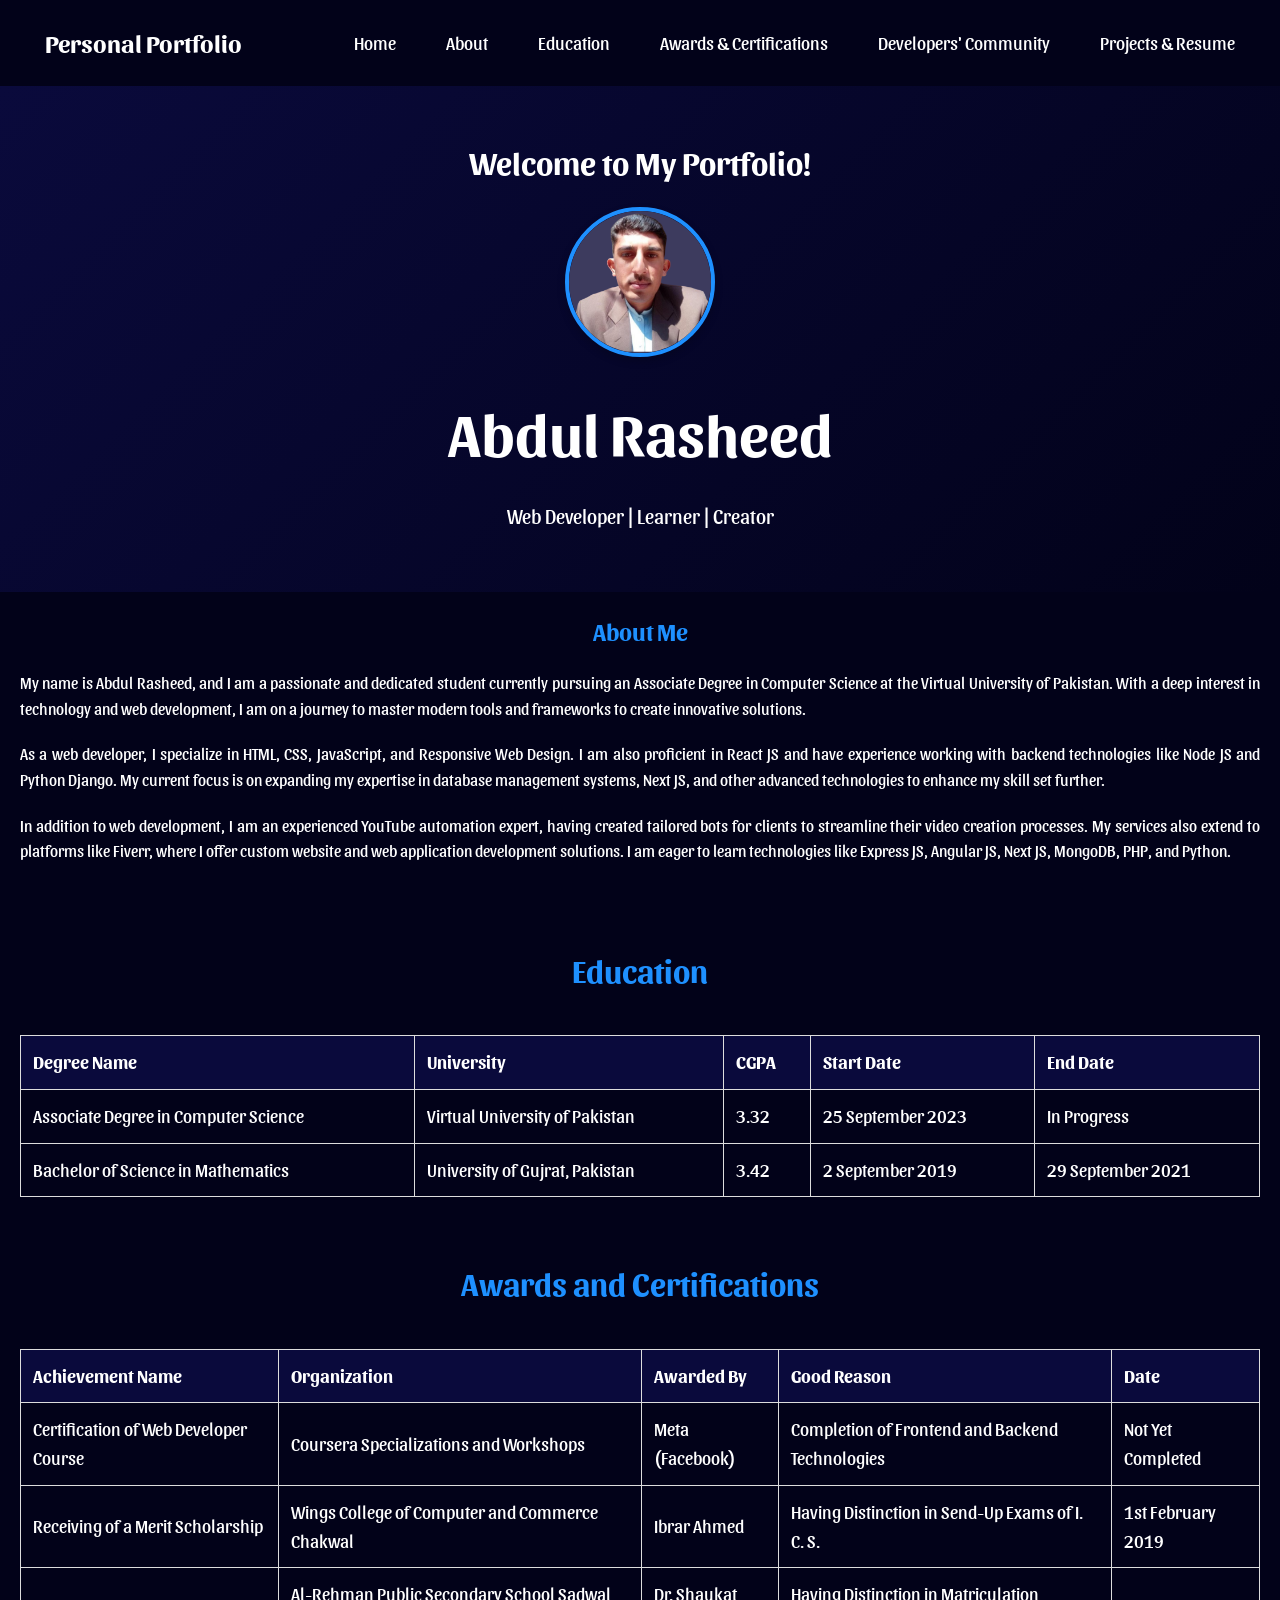
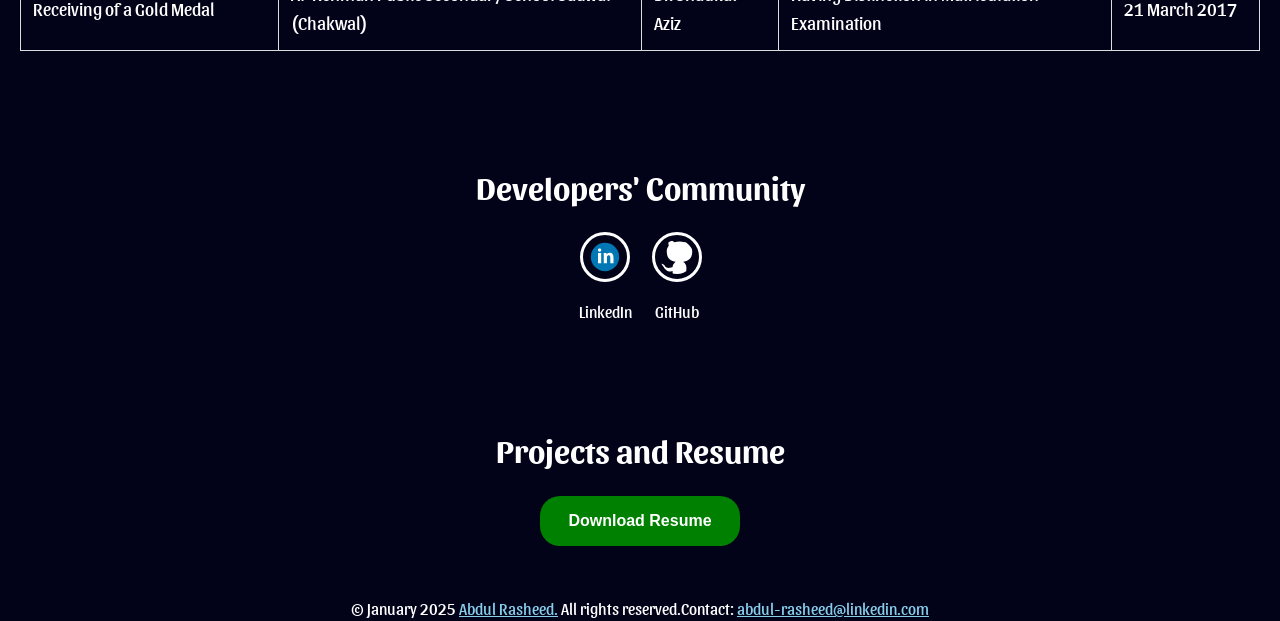
==== index.html @ 225adfc5 "added favicon" ====
<!DOCTYPE html>
<html>
<head>
<meta name="viewport" content="width=device-width, initial-scale=1">
<link rel="stylesheet" href="styles.css">
<link rel="icon" href="/AR-profile.png">
<title>Personal Portfolio</title>
</head>
<body>

  <div class="header" id="top">
    <a href="#default" class="logo">Personal Portfolio</a>
    <div class="header-right"> 
      <a class="nav-links" href="#home">Home</a>
      <a class="nav-links" href="#about">About</a>
      <a class="nav-links" href="#education-container">Education</a>
      <a class="nav-links" href="#certification-container">Awards & Certifications</a>
      <a class="nav-links" href="#social-circle-container">Developers' Community</a>
      <a class="nav-links" href="#resume-container">Projects & Resume</a>
    </div>
  </div>
  
  <div class="hero" id="home">
    <h1>Welcome to My Portfolio!</h1>
    <div class="photo-container">
      <img src="/AR-profile.png" alt="Your Photo">
    </div>
    <p id="my-name">Abdul Rasheed</p>
    <p>Web Developer | Learner | Creator</p>
  </div>
  
  <div class="container" id="about">
    <h2>About Me</h2>
    <p>My name is Abdul Rasheed, and I am a passionate and dedicated student currently pursuing an Associate Degree in Computer Science at the Virtual University of Pakistan. With a deep interest in technology and web development, I am on a journey to master modern tools and frameworks to create innovative solutions.</p>
    <p>As a web developer, I specialize in HTML, CSS, JavaScript, and Responsive Web Design. I am also proficient in React JS and have experience working with backend technologies like Node JS and Python Django. My current focus is on expanding my expertise in database management systems, Next JS, and other advanced technologies to enhance my skill set further.</p>
    <p>In addition to web development, I am an experienced YouTube automation expert, having created tailored bots for clients to streamline their video creation processes. My services also extend to platforms like Fiverr, where I offer custom website and web application development solutions. I am eager to learn technologies like Express JS, Angular JS, Next JS, MongoDB, PHP, and Python.</p>
  </div>
  
  <div id="education-container">
    <h1 id="education-heading">Education</h1>
    <div id="edu-details">
      <table id="edu-table">
        <thead>
          <tr>
            <th>Degree Name</th>
            <th>University</th>
            <th>CGPA</th>
            <th>Start Date</th>
            <th>End Date</th>
          </tr>
        </thead>
        <tbody>
          <tr>
            <td>Associate Degree in Computer Science</td>
            <td>Virtual University of Pakistan</td>
            <td>3.32</td>
            <td>25 September 2023</td>
            <td>In Progress</td>
          </tr>
          <tr>
            <td>Bachelor of Science in Mathematics</td>
            <td>University of Gujrat, Pakistan</td>
            <td>3.42</td>
            <td>2 September 2019</td>
            <td>29 September 2021</td>
          </tr>
        </tbody>
      </table>
    </div>
  </div>
  
  <div id="certification-container">
    <h1 id="certification-heading">Awards and Certifications</h1>
    <div id="edu-details">
      <table id="awards-table">
        <thead>
          <tr>
            <th>Achievement Name</th>
            <th>Organization</th>
            <th>Awarded By</th>
            <th>Good Reason</th>
            <th>Date</th>
          </tr>
        </thead>
        <tbody>
          <tr>
            <td>Certification of Web Developer Course</td>
            <td>Coursera Specializations and Workshops</td>
            <td>Meta (Facebook)</td>
            <td>Completion of Frontend and Backend Technologies</td>
            <td>Not Yet Completed</td>
          </tr>
          <tr>
            <td>Receiving of a Merit Scholarship</td>
            <td>Wings College of Computer and Commerce Chakwal</td>
            <td>Ibrar Ahmed</td>
            <td>Having Distinction in Send-Up Exams of I. C. S.</td>
            <td>1st February 2019</td>
          </tr>
          <tr>
            <td>Receiving of a Gold Medal</td>
            <td>Al-Rehman Public Secondary School Sadwal (Chakwal)</td>
            <td>Dr. Shaukat Aziz</td>
            <td>Having Distinction in Matriculation Examination</td>
            <td>21 March 2017</td>
          </tr>
        </tbody>
      </table>
    </div>
  </div>
  <div id="social-circle-container">
    <h1 id="social-circle-heading">Developers' Community</h1>
    <div class="logo-container">
      <div class="logo-item">
        <a
          href="https://www.linkedin.com/in/abdul-rasheed-3a5961317/"
          class="logo-img"
          target="_blank"
        >
          <img
            src="/linkedin.svg"
            alt="LinkedIn Logo"
            width="50"
            height="50"
          />
        </a>
        <a
          href="https://www.linkedin.com/in/abdul-rasheed-3a5961317/"
          class="logo-link"
          target="_blank"
        >
          LinkedIn
        </a>
      </div>
      <div class="logo-item">
        <a
          href="https://github.com/Rasheed-19"
          class="logo-img"
          target="_blank"
        >
          <img
            src="/github.svg"
            alt="GitHub Logo"
            width="50"
            height="50"
          />
        </a>
        <a
          href="https://github.com/Rasheed-19"
          class="logo-link"
          target="_blank"
        >
          GitHub
        </a>
      </div>
    </div>
  </div>
  <div id="resume-container">
    <h1 id="resume-heading">Projects and Resume</h1>
    <button id="download-cv">
      <a style="text-decoration: none;"
        href="https://drive.google.com/file/d/1oq7lYeEGBYVkqJ0gcUGnG5DB1CF0HW3u/view?usp=drive_link" 
        target="_blank"
      >
        Download Resume
      </a>
    </button>
  </div>
  <footer>
    <div class="footer-content" style="display: flex; justify-content: center;">
      <p>&copy; January 2025 <a href="#top" style="color: skyblue;">Abdul Rasheed.</a> All rights reserved.</p>
      <p>Contact: <a href="https://www.linkedin.com/in/abdul-rasheed-3a5961317/" style="color: skyblue;">abdul-rasheed@linkedin.com</a></p>
      <!-- <div class="social-icons" style="display: flex; justify-content: center;">
        <a href="https://www.linkedin.com/in/abdul-rasheed-3a5961317/" target="_blank" style="padding-top: 10px; padding-bottom: 10px;">
          <img src="/linkedin.svg" alt="LinkedIn" width="20" height="20">
        </a>
        <a href="https://github.com/Rasheed-19" target="_blank" style="padding-left: 10px; padding-top: 10px; padding-bottom: 10px;">
          <img src="/github.svg" alt="GitHub" width="20" height="20">
        </a>
      </div> -->
    </div>
  </footer>

  
  
  </body>
</html>
---- styles.css ----
@import url('https://fonts.googleapis.com/css2?family=Sansita:ital,wght@0,400;0,700;0,800;0,900;1,400;1,700;1,800;1,900&display=swap');


* {
    box-sizing: border-box;
    margin: 0;
    padding: 0;
  }
  
  body {
    font-family: 'Sansita';
    background-color: #020219;
    color: white;
    line-height: 1.6;
  }
  
  .header {
    display: flex;
    justify-content: space-between;
    align-items: center;
    padding: 15px 20px;
    background-color: #020219;
    box-shadow: 0 2px 5px rgba(0, 0, 0, 0.2);
  }
  
  .header a {
    color: white;
    text-decoration: none;
    font-size: 18px;
    margin: 0 10px;
    padding: 8px 15px;
    border-radius: 4px;
    transition: background-color 0.3s ease, color 0.3s ease;
  }
  
  .header a.logo {
    font-size: 25px;
    font-weight: bold;
  }
  
  .header a:hover {
    background-color: dodgerblue;
    color: white;
  }
  
  .header a.active {
    background-color: dodgerblue;
    color: white;
  }
  
  .header-right {
    display: flex;
    align-items: center;
  }
  
  .nav-links {
    margin-right: 10px;
  }
  
  @media screen and (max-width: 768px) {
    .header {
      flex-direction: column;
      align-items: flex-start;
    }
  
    .header-right {
      flex-direction: column;
      width: 100%;
      margin-top: 10px;
    }
  
    .header a {
      display: block;
      width: 100%;
      text-align: left;
      margin: 5px 0;
    }
  }
  
  .hero {
    text-align: center;
    padding: 50px 20px;
    background: linear-gradient(135deg, #0a0a3c, #020219);
    color: white;
  }
  
  #my-name {
    font-size: 60px;
    font-weight: bold;
    margin: 20px 0;
    transition: text-decoration 0.3s ease;
  }
  
  #my-name:hover {
    text-decoration: underline dotted;
  }
  
  .hero p {
    font-size: 20px;
    margin: 10px 0;
  }
  
  .photo-container {
    text-align: center;
    margin: 20px 0;
  }
  
  .photo-container img {
    width: 150px;
    height: 150px;
    border-radius: 50%;
    border: 4px solid dodgerblue;
    box-shadow: 0 4px 8px rgba(0, 0, 0, 0.2);
  }
  
  .container {
    padding: 20px;
  }
  
  .container h2 {
    text-align: center;
    margin-bottom: 20px;
    color: dodgerblue;
  }
  
  .container p {
    text-align: justify;
    margin-bottom: 20px;
  }
  
  #education-container {
    margin: 40px 20px;
  }
  
  #education-heading {
    text-align: center;
    color: dodgerblue;
    margin-bottom: 20px;
  }
  
  #edu-details {
    overflow-x: auto;
  }
  
  #edu-table {
    width: 100%;
    border-collapse: collapse;
    margin: 20px 0;
    font-size: 18px;
    text-align: left;
  }
  
  #edu-table th, #edu-table td {
    padding: 12px;
    border: 1px solid #ddd;
  }
  
  #edu-table th {
    background-color: #0a0a3c;
    color: white;
  }
  
  #edu-table tr:nth-child(even) {
    background-color: #020219;;
  }
  
  @media screen and (max-width: 768px) {
    #edu-table th, #edu-table td {
      font-size: 16px;
    }
  }
  
  #certification-container {
    margin: 40px 20px;
  }
  
  #certification-heading {
    text-align: center;
    color: dodgerblue;
    margin-bottom: 20px;
  }
  
  #awards-table {
    width: 100%;
    border-collapse: collapse;
    margin: 20px 0;
    font-size: 18px;
    text-align: left;
  }
  
  #awards-table th, #awards-table td {
    padding: 12px;
    border: 1px solid #ddd;
  }
  
  #awards-table th {
    background-color: #0a0a3c;
    color: white;
  }
  
  #awards-table tr:nth-child(even) {
    background-color: #020219;;
  }
  
  @media screen and (max-width: 768px) {
    #awards-table th, #awards-table td {
      font-size: 16px;
    }
  }

  #social-circle-container {
    width: 100%;
    padding: 50px 20px;
    background-color: rgb(2, 2, 25);
    color: white;
    margin-top: 20px;
    display: flex;
    flex-direction: column;
    align-items: center;
    text-align: center;
  }
  
  #social-circle-heading {
    font-size: 2rem;
    margin-bottom: 20px;
  }
  
  .logo-container {
    display: flex;
    flex-wrap: wrap;
    justify-content: center;
    gap: 20px;
  }
  
  .logo-item {
    display: flex;
    flex-direction: column;
    align-items: center;
  }
  
  .logo-img img {
    border: 3px solid white;
    border-radius: 50%;
    padding: 5px;
    transition: transform 0.3s ease, box-shadow 0.3s ease;
  }
  
  .logo-img img:hover {
    transform: scale(1.1);
    box-shadow: 0 0 10px white;
  }
  
  .logo-link {
    color: white;
    text-decoration: none;
    margin-top: 10px;
    font-size: 1rem;
    transition: color 0.3s ease;
  }
  
  .logo-link:hover {
    color: #00aaff;
  }

  #resume-container {
    display: flex;
    flex-direction: column;
    align-items: center;
    padding: 50px 20px;
    background-color: #020219;
  }
  
  #resume-heading {
    font-size: 2rem;
    color: white;
    margin-bottom: 20px;
    text-align: center;
  }
  
  #download-cv {
    border-radius: 20px;
    height: 50px;
    width: 200px;
    background-color: green;
    color: white;
    font-weight: bold;
    font-size: 1rem;
    cursor: pointer;
    border: none;
    display: flex;
    align-items: center;
    justify-content: center;
    transition: background-color 0.3s ease, transform 0.3s ease;
  }
  
  #download-cv:hover {
    background-color: darkgreen;
    transform: scale(1.05);
  }
  
  #download-cv a {
    text-decoration: none;
    color: white;
    font-size: 1rem;
  }
  
  #download-cv a:hover {
    text-decoration: underline;
  }
  
  @media (max-width: 768px) {
    #resume-container {
      padding: 30px 15px;
    }
  
    #resume-heading {
      font-size: 1.5rem;
    }
  
    #download-cv {
      width: 180px;
      height: 45px;
      font-size: 0.9rem;
    }
  }

  .nav-links {
  color: white;
  text-decoration: none;
  margin: 0 15px;
  transition: color 0.3s ease;
}

.nav-links:hover {
  color: #00aaff;
}

.nav-links.active {
  font-weight: bold;
  color: #00ff00;
  border-bottom: 2px solid #00ff00;
}
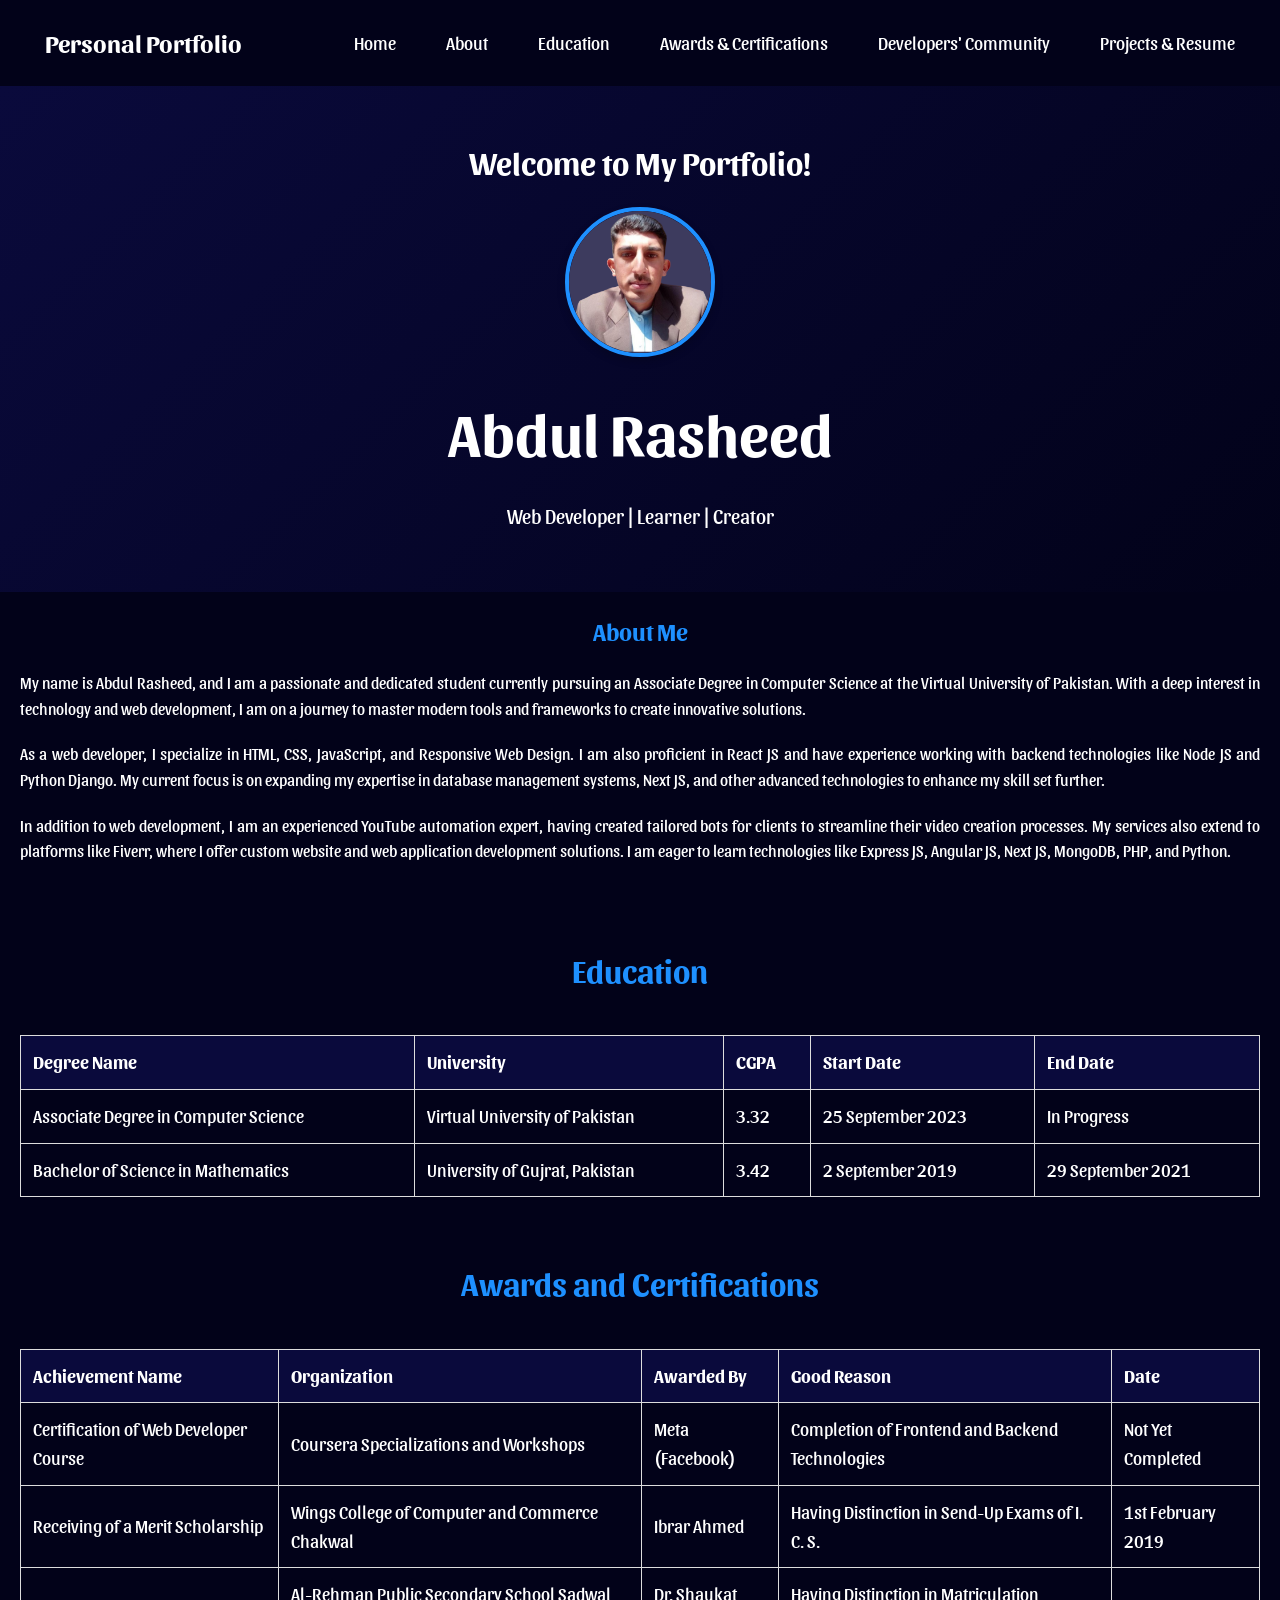
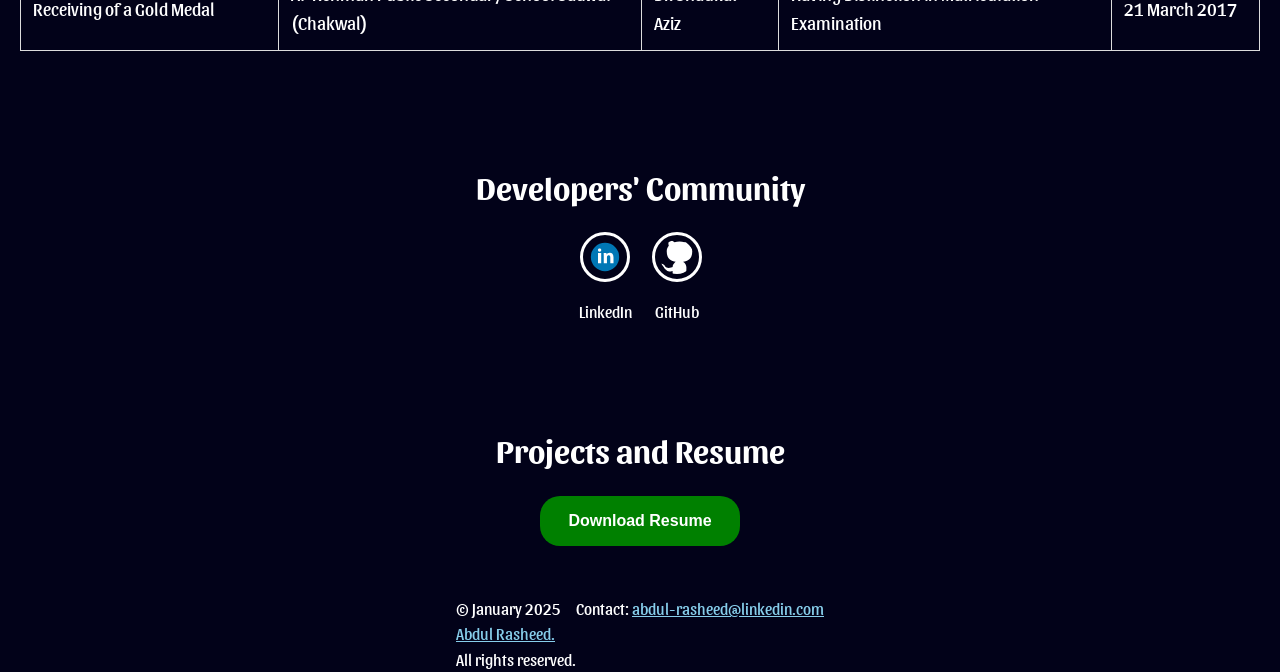
==== commit 30a66365: "added a line break at footer" ====
--- a/index.html
+++ b/index.html
@@ -168,7 +168,7 @@
   </div>
   <footer>
     <div class="footer-content" style="display: flex; justify-content: center;">
-      <p>&copy; January 2025 <a href="#top" style="color: skyblue;">Abdul Rasheed.</a> All rights reserved.</p>
+      <p>&copy; January 2025 <br> <a href="#top" style="color: skyblue;">Abdul Rasheed.</a><br> All rights reserved.</p>
       <p>Contact: <a href="https://www.linkedin.com/in/abdul-rasheed-3a5961317/" style="color: skyblue;">abdul-rasheed@linkedin.com</a></p>
       <!-- <div class="social-icons" style="display: flex; justify-content: center;">
         <a href="https://www.linkedin.com/in/abdul-rasheed-3a5961317/" target="_blank" style="padding-top: 10px; padding-bottom: 10px;">
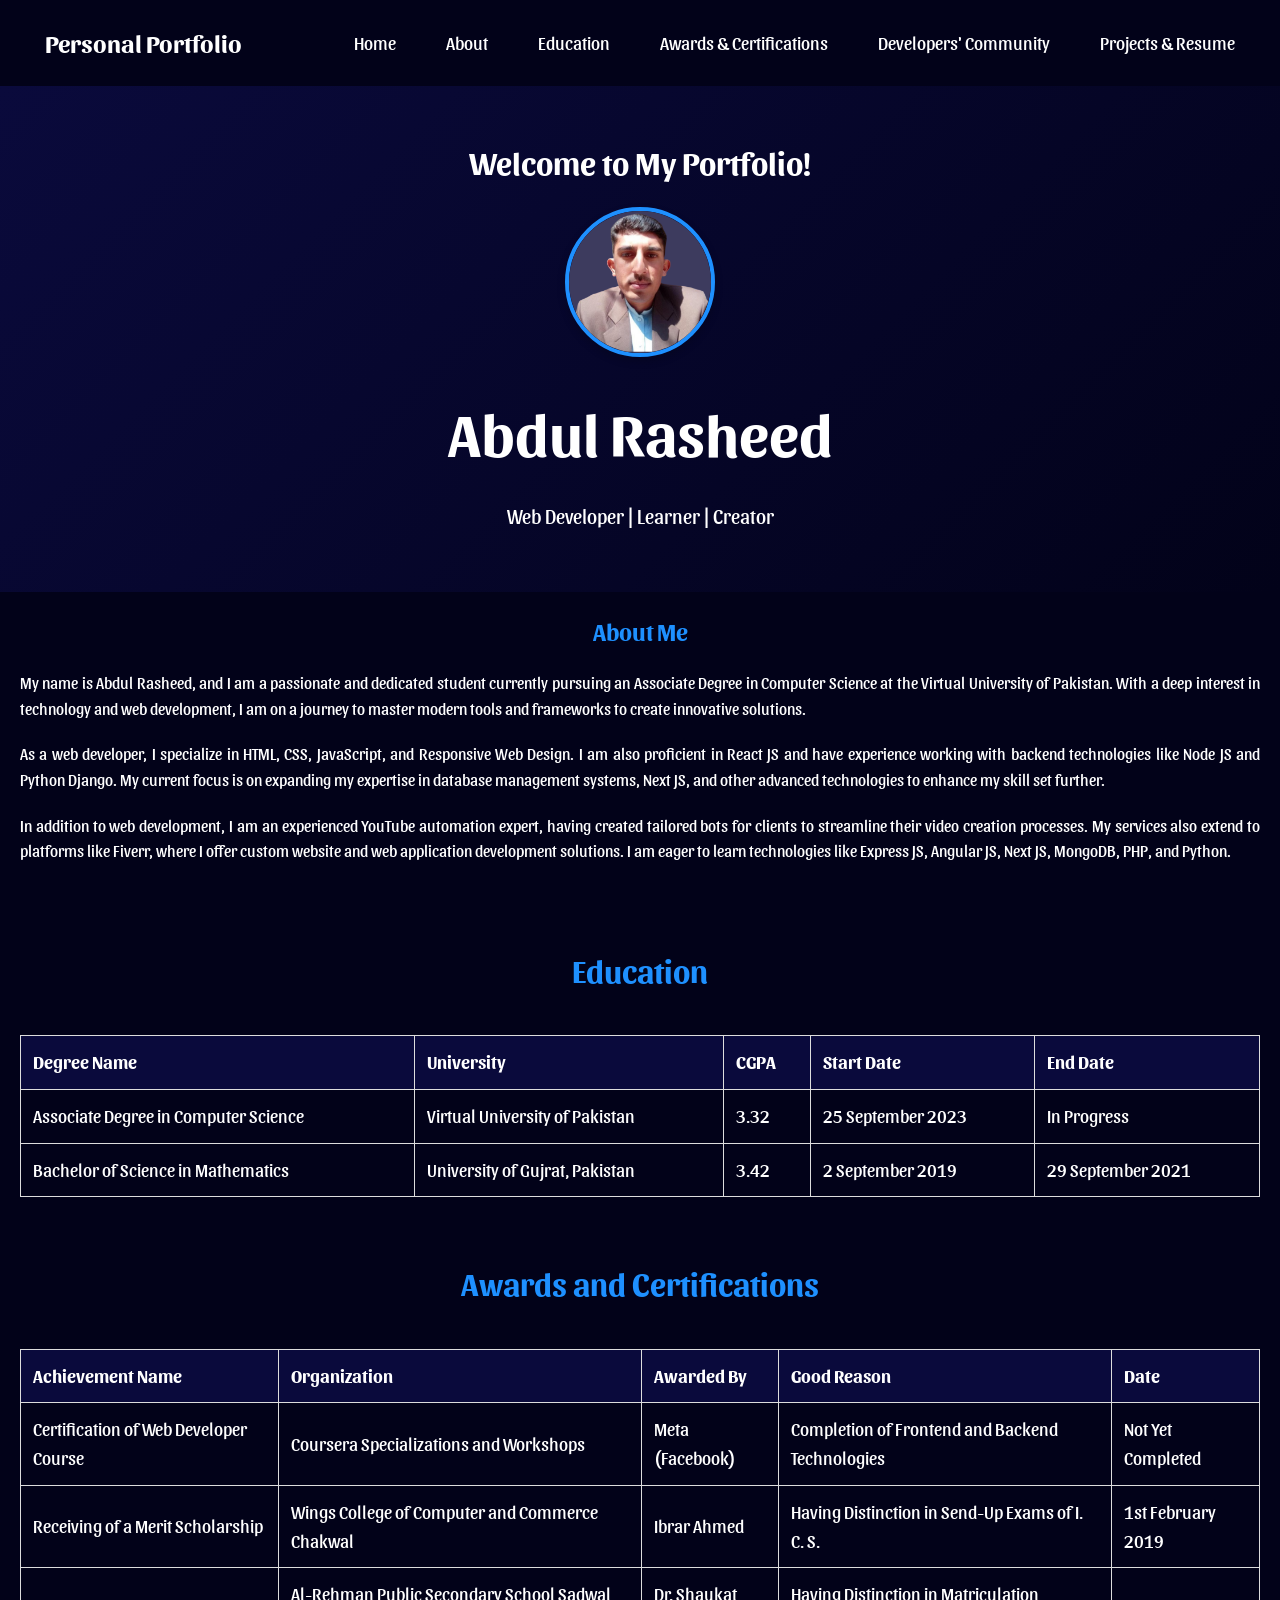
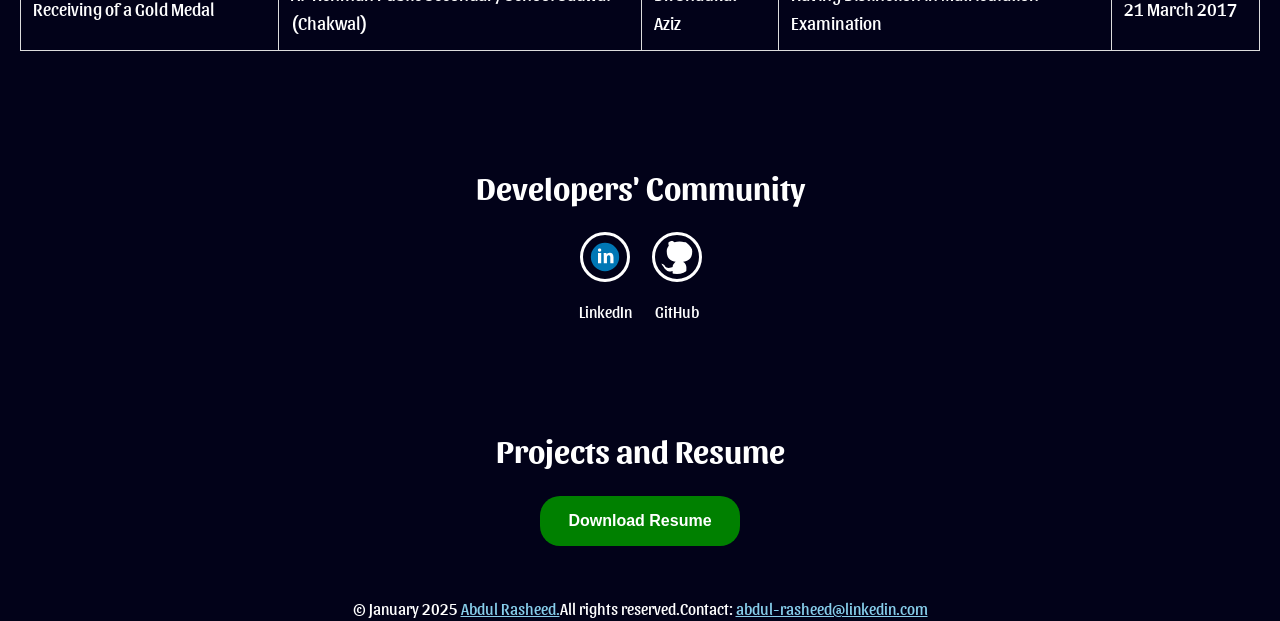
==== commit b160ad89: "removal of recently put br tag" ====
--- a/index.html
+++ b/index.html
@@ -168,7 +168,7 @@
   </div>
   <footer>
     <div class="footer-content" style="display: flex; justify-content: center;">
-      <p>&copy; January 2025 <br> <a href="#top" style="color: skyblue;">Abdul Rasheed.</a><br> All rights reserved.</p>
+      <p>&copy; January 2025  <a href="#top" style="color: skyblue;">Abdul Rasheed.</a>All rights reserved.</p>
       <p>Contact: <a href="https://www.linkedin.com/in/abdul-rasheed-3a5961317/" style="color: skyblue;">abdul-rasheed@linkedin.com</a></p>
       <!-- <div class="social-icons" style="display: flex; justify-content: center;">
         <a href="https://www.linkedin.com/in/abdul-rasheed-3a5961317/" target="_blank" style="padding-top: 10px; padding-bottom: 10px;">
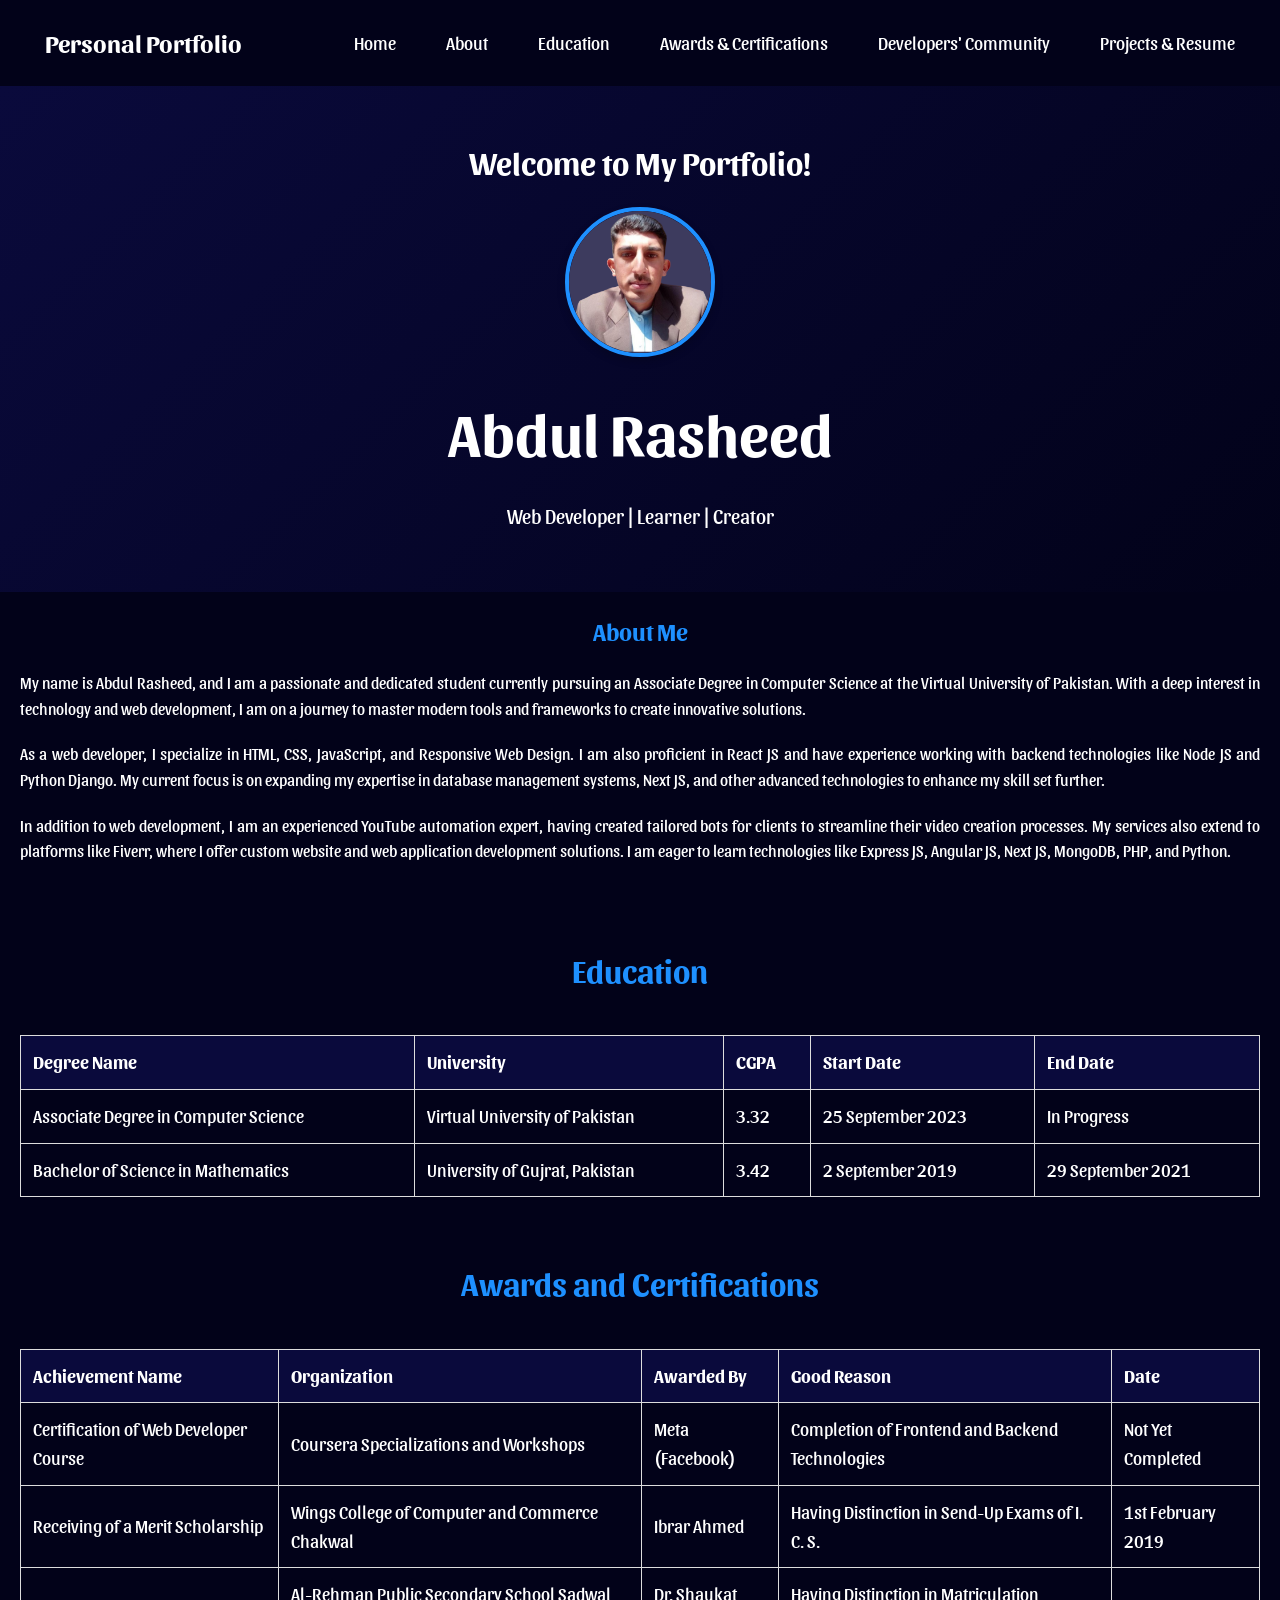
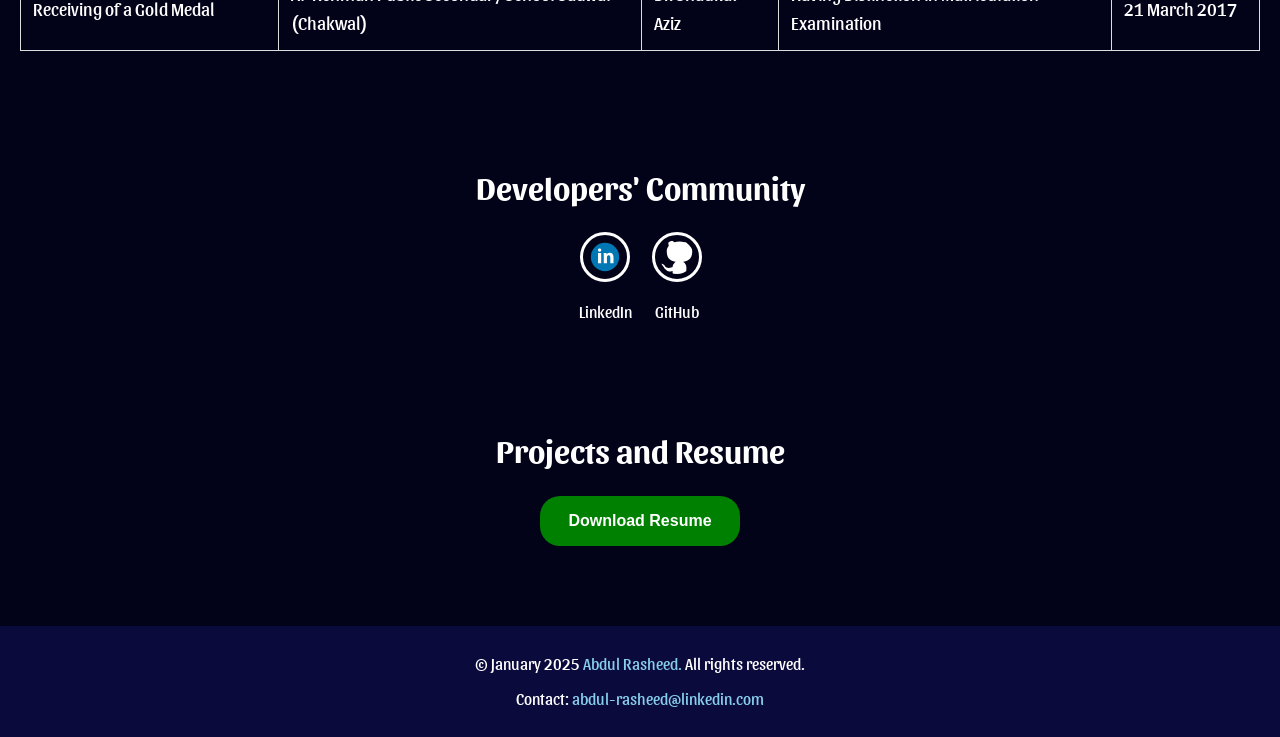
==== commit f2e6a321: "footer styled" ====
--- a/index.html
+++ b/index.html
@@ -3,7 +3,7 @@
 <head>
 <meta name="viewport" content="width=device-width, initial-scale=1">
 <link rel="stylesheet" href="styles.css">
-<link rel="icon" href="/AR-profile.png">
+<link rel="icon" href="/circle_image.png">
 <title>Personal Portfolio</title>
 </head>
 <body>
@@ -159,7 +159,7 @@
     <h1 id="resume-heading">Projects and Resume</h1>
     <button id="download-cv">
       <a style="text-decoration: none;"
-        href="https://drive.google.com/file/d/1oq7lYeEGBYVkqJ0gcUGnG5DB1CF0HW3u/view?usp=drive_link" 
+        href="https://drive.google.com/file/d/1LanHGvTdTXaNN4L44xAGSn8XuxZUdlPb/view?usp=sharing" 
         target="_blank"
       >
         Download Resume
@@ -168,7 +168,7 @@
   </div>
   <footer>
     <div class="footer-content" style="display: flex; justify-content: center;">
-      <p>&copy; January 2025  <a href="#top" style="color: skyblue;">Abdul Rasheed.</a>All rights reserved.</p>
+      <p>&copy; January 2025  <a href="#top" style="color: skyblue;">Abdul Rasheed. </a> All rights reserved.</p>
       <p>Contact: <a href="https://www.linkedin.com/in/abdul-rasheed-3a5961317/" style="color: skyblue;">abdul-rasheed@linkedin.com</a></p>
       <!-- <div class="social-icons" style="display: flex; justify-content: center;">
         <a href="https://www.linkedin.com/in/abdul-rasheed-3a5961317/" target="_blank" style="padding-top: 10px; padding-bottom: 10px;">
--- a/styles.css
+++ b/styles.css
@@ -341,4 +341,65 @@
   border-bottom: 2px solid #00ff00;
 }
 
-  +footer {
+  background-color: #0a0a3c;
+  color: white;
+  text-align: center;
+  padding: 20px 10px;
+  margin-top: 30px;
+  font-size: 16px;
+}
+
+.footer-content {
+  display: flex;
+  flex-direction: column;
+  align-items: center;
+}
+
+.footer-content p {
+  margin: 5px 0;
+}
+
+.footer-content a {
+  color: skyblue;
+  text-decoration: none;
+  transition: color 0.3s ease;
+}
+
+.footer-content a:hover {
+  color: dodgerblue;
+  text-decoration: underline;
+}
+
+.social-icons {
+  display: flex;
+  justify-content: center;
+  margin-top: 10px;
+}
+
+.social-icons a {
+  margin: 0 10px;
+  display: inline-block;
+}
+
+.social-icons img {
+  width: 25px;
+  height: 25px;
+  transition: transform 0.3s ease;
+}
+
+.social-icons img:hover {
+  transform: scale(1.2);
+}
+
+@media (max-width: 768px) {
+  footer {
+      font-size: 14px;
+      padding: 15px;
+  }
+
+  .social-icons img {
+      width: 20px;
+      height: 20px;
+  }
+}
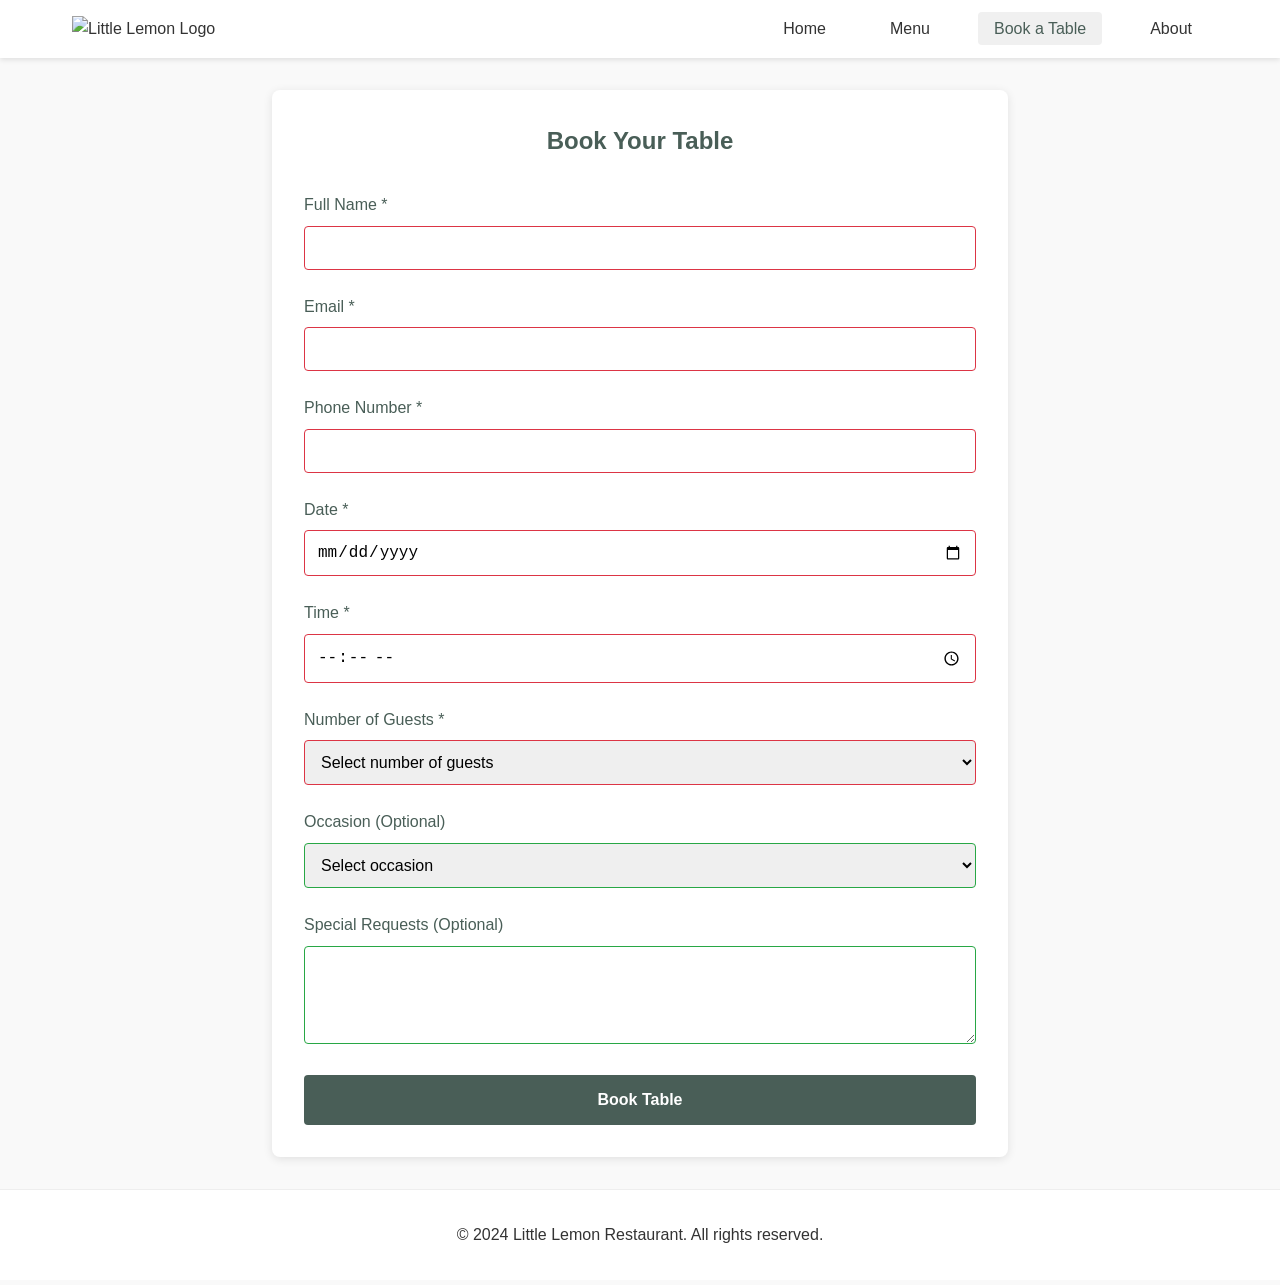
==== commit 76ed8747: "Add files via upload" ====
--- a/index.html
+++ b/index.html
@@ -1,187 +1,414 @@
 <!DOCTYPE html>
-<html>
+<html lang="en">
 <head>
-<meta name="viewport" content="width=device-width, initial-scale=1">
-<link rel="stylesheet" href="styles.css">
-<link rel="icon" href="/circle_image.png">
-<title>Personal Portfolio</title>
+    <meta charset="UTF-8">
+    <meta name="viewport" content="width=device-width, initial-scale=1.0">
+    <title>Little Lemon - Table Booking</title>
+    <style>
+        /* Reset and base styles */
+* {
+    margin: 0;
+    padding: 0;
+    box-sizing: border-box;
+}
+
+body {
+    font-family: 'Arial', sans-serif;
+    line-height: 1.6;
+    color: #333;
+    background-color: #f9f9f9;
+}
+
+/* Header and Navigation */
+header {
+    background-color: #fff;
+    box-shadow: 0 2px 5px rgba(0,0,0,0.1);
+    padding: 1rem 0;
+}
+
+nav {
+    max-width: 1200px;
+    margin: 0 auto;
+    padding: 0 2rem;
+    display: flex;
+    justify-content: space-between;
+    align-items: center;
+}
+
+.logo img {
+    max-height: 60px;
+}
+
+nav ul {
+    display: flex;
+    list-style: none;
+    gap: 2rem;
+}
+
+nav a {
+    text-decoration: none;
+    color: #333;
+    font-weight: 500;
+    padding: 0.5rem 1rem;
+    border-radius: 4px;
+    transition: all 0.3s ease;
+}
+
+nav a:hover, nav a.active {
+    background-color: #f0f0f0;
+    color: #495E57;
+}
+
+/* Main Content */
+main {
+    max-width: 800px;
+    margin: 2rem auto;
+    padding: 0 2rem;
+}
+
+.booking-section {
+    background-color: #fff;
+    padding: 2rem;
+    border-radius: 8px;
+    box-shadow: 0 2px 10px rgba(0,0,0,0.1);
+}
+
+h1 {
+    color: #495E57;
+    margin-bottom: 2rem;
+    text-align: center;
+}
+
+/* Form Styles */
+.form-group {
+    margin-bottom: 1.5rem;
+}
+
+label {
+    display: block;
+    margin-bottom: 0.5rem;
+    font-weight: 500;
+    color: #495E57;
+}
+
+input, select, textarea {
+    width: 100%;
+    padding: 0.75rem;
+    border: 1px solid #ddd;
+    border-radius: 4px;
+    font-size: 1rem;
+    transition: border-color 0.3s ease;
+}
+
+input:focus, select:focus, textarea:focus {
+    outline: none;
+    border-color: #495E57;
+    box-shadow: 0 0 0 2px rgba(73, 94, 87, 0.2);
+}
+
+.error-message {
+    color: #dc3545;
+    font-size: 0.875rem;
+    margin-top: 0.25rem;
+    display: block;
+}
+
+.submit-btn {
+    background-color: #495E57;
+    color: white;
+    padding: 1rem 2rem;
+    border: none;
+    border-radius: 4px;
+    font-size: 1rem;
+    font-weight: 600;
+    cursor: pointer;
+    width: 100%;
+    transition: background-color 0.3s ease;
+}
+
+.submit-btn:hover {
+    background-color: #3d4c47;
+}
+
+/* Footer */
+footer {
+    text-align: center;
+    padding: 2rem;
+    background-color: #fff;
+    margin-top: 2rem;
+    border-top: 1px solid #eee;
+}
+
+/* Responsive Design */
+@media (max-width: 768px) {
+    nav {
+        flex-direction: column;
+        gap: 1rem;
+    }
+
+    nav ul {
+        flex-direction: column;
+        align-items: center;
+        gap: 1rem;
+    }
+
+    .booking-section {
+        padding: 1.5rem;
+    }
+
+    main {
+        padding: 0 1rem;
+    }
+}
+
+/* Accessibility */
+input:focus-visible,
+select:focus-visible,
+textarea:focus-visible,
+button:focus-visible {
+    outline: 2px solid #495E57;
+    outline-offset: 2px;
+}
+
+/* Form validation styles */
+input:invalid,
+select:invalid,
+textarea:invalid {
+    border-color: #dc3545;
+}
+
+input:valid,
+select:valid,
+textarea:valid {
+    border-color: #28a745;
+} 
+    </style>
 </head>
 <body>
-
-  <div class="header" id="top">
-    <a href="#default" class="logo">Personal Portfolio</a>
-    <div class="header-right"> 
-      <a class="nav-links" href="#home">Home</a>
-      <a class="nav-links" href="#about">About</a>
-      <a class="nav-links" href="#education-container">Education</a>
-      <a class="nav-links" href="#certification-container">Awards & Certifications</a>
-      <a class="nav-links" href="#social-circle-container">Developers' Community</a>
-      <a class="nav-links" href="#resume-container">Projects & Resume</a>
-    </div>
-  </div>
-  
-  <div class="hero" id="home">
-    <h1>Welcome to My Portfolio!</h1>
-    <div class="photo-container">
-      <img src="/AR-profile.png" alt="Your Photo">
-    </div>
-    <p id="my-name">Abdul Rasheed</p>
-    <p>Web Developer | Learner | Creator</p>
-  </div>
-  
-  <div class="container" id="about">
-    <h2>About Me</h2>
-    <p>My name is Abdul Rasheed, and I am a passionate and dedicated student currently pursuing an Associate Degree in Computer Science at the Virtual University of Pakistan. With a deep interest in technology and web development, I am on a journey to master modern tools and frameworks to create innovative solutions.</p>
-    <p>As a web developer, I specialize in HTML, CSS, JavaScript, and Responsive Web Design. I am also proficient in React JS and have experience working with backend technologies like Node JS and Python Django. My current focus is on expanding my expertise in database management systems, Next JS, and other advanced technologies to enhance my skill set further.</p>
-    <p>In addition to web development, I am an experienced YouTube automation expert, having created tailored bots for clients to streamline their video creation processes. My services also extend to platforms like Fiverr, where I offer custom website and web application development solutions. I am eager to learn technologies like Express JS, Angular JS, Next JS, MongoDB, PHP, and Python.</p>
-  </div>
-  
-  <div id="education-container">
-    <h1 id="education-heading">Education</h1>
-    <div id="edu-details">
-      <table id="edu-table">
-        <thead>
-          <tr>
-            <th>Degree Name</th>
-            <th>University</th>
-            <th>CGPA</th>
-            <th>Start Date</th>
-            <th>End Date</th>
-          </tr>
-        </thead>
-        <tbody>
-          <tr>
-            <td>Associate Degree in Computer Science</td>
-            <td>Virtual University of Pakistan</td>
-            <td>3.32</td>
-            <td>25 September 2023</td>
-            <td>In Progress</td>
-          </tr>
-          <tr>
-            <td>Bachelor of Science in Mathematics</td>
-            <td>University of Gujrat, Pakistan</td>
-            <td>3.42</td>
-            <td>2 September 2019</td>
-            <td>29 September 2021</td>
-          </tr>
-        </tbody>
-      </table>
-    </div>
-  </div>
-  
-  <div id="certification-container">
-    <h1 id="certification-heading">Awards and Certifications</h1>
-    <div id="edu-details">
-      <table id="awards-table">
-        <thead>
-          <tr>
-            <th>Achievement Name</th>
-            <th>Organization</th>
-            <th>Awarded By</th>
-            <th>Good Reason</th>
-            <th>Date</th>
-          </tr>
-        </thead>
-        <tbody>
-          <tr>
-            <td>Certification of Web Developer Course</td>
-            <td>Coursera Specializations and Workshops</td>
-            <td>Meta (Facebook)</td>
-            <td>Completion of Frontend and Backend Technologies</td>
-            <td>Not Yet Completed</td>
-          </tr>
-          <tr>
-            <td>Receiving of a Merit Scholarship</td>
-            <td>Wings College of Computer and Commerce Chakwal</td>
-            <td>Ibrar Ahmed</td>
-            <td>Having Distinction in Send-Up Exams of I. C. S.</td>
-            <td>1st February 2019</td>
-          </tr>
-          <tr>
-            <td>Receiving of a Gold Medal</td>
-            <td>Al-Rehman Public Secondary School Sadwal (Chakwal)</td>
-            <td>Dr. Shaukat Aziz</td>
-            <td>Having Distinction in Matriculation Examination</td>
-            <td>21 March 2017</td>
-          </tr>
-        </tbody>
-      </table>
-    </div>
-  </div>
-  <div id="social-circle-container">
-    <h1 id="social-circle-heading">Developers' Community</h1>
-    <div class="logo-container">
-      <div class="logo-item">
-        <a
-          href="https://www.linkedin.com/in/abdul-rasheed-3a5961317/"
-          class="logo-img"
-          target="_blank"
-        >
-          <img
-            src="/linkedin.svg"
-            alt="LinkedIn Logo"
-            width="50"
-            height="50"
-          />
-        </a>
-        <a
-          href="https://www.linkedin.com/in/abdul-rasheed-3a5961317/"
-          class="logo-link"
-          target="_blank"
-        >
-          LinkedIn
-        </a>
-      </div>
-      <div class="logo-item">
-        <a
-          href="https://github.com/Rasheed-19"
-          class="logo-img"
-          target="_blank"
-        >
-          <img
-            src="/github.svg"
-            alt="GitHub Logo"
-            width="50"
-            height="50"
-          />
-        </a>
-        <a
-          href="https://github.com/Rasheed-19"
-          class="logo-link"
-          target="_blank"
-        >
-          GitHub
-        </a>
-      </div>
-    </div>
-  </div>
-  <div id="resume-container">
-    <h1 id="resume-heading">Projects and Resume</h1>
-    <button id="download-cv">
-      <a style="text-decoration: none;"
-        href="https://drive.google.com/file/d/1LanHGvTdTXaNN4L44xAGSn8XuxZUdlPb/view?usp=sharing" 
-        target="_blank"
-      >
-        Download Resume
-      </a>
-    </button>
-  </div>
-  <footer>
-    <div class="footer-content" style="display: flex; justify-content: center;">
-      <p>&copy; January 2025  <a href="#top" style="color: skyblue;">Abdul Rasheed. </a> All rights reserved.</p>
-      <p>Contact: <a href="https://www.linkedin.com/in/abdul-rasheed-3a5961317/" style="color: skyblue;">abdul-rasheed@linkedin.com</a></p>
-      <!-- <div class="social-icons" style="display: flex; justify-content: center;">
-        <a href="https://www.linkedin.com/in/abdul-rasheed-3a5961317/" target="_blank" style="padding-top: 10px; padding-bottom: 10px;">
-          <img src="/linkedin.svg" alt="LinkedIn" width="20" height="20">
-        </a>
-        <a href="https://github.com/Rasheed-19" target="_blank" style="padding-left: 10px; padding-top: 10px; padding-bottom: 10px;">
-          <img src="/github.svg" alt="GitHub" width="20" height="20">
-        </a>
-      </div> -->
-    </div>
-  </footer>
-
-  
-  
-  </body>
-</html>
+    <header>
+        <nav>
+            <div class="logo">
+                <img src="https://placehold.co/200x100" alt="Little Lemon Logo">
+            </div>
+            <ul>
+                <li><a href="#home">Home</a></li>
+                <li><a href="#menu">Menu</a></li>
+                <li><a href="#booking" class="active">Book a Table</a></li>
+                <li><a href="#about">About</a></li>
+            </ul>
+        </nav>
+    </header>
+
+    <main>
+        <section class="booking-section">
+            <h1>Book Your Table</h1>
+            <form id="bookingForm" novalidate>
+                <div class="form-group">
+                    <label for="name">Full Name *</label>
+                    <input type="text" id="name" name="name" required>
+                    <span class="error-message" id="nameError"></span>
+                </div>
+
+                <div class="form-group">
+                    <label for="email">Email *</label>
+                    <input type="email" id="email" name="email" required>
+                    <span class="error-message" id="emailError"></span>
+                </div>
+
+                <div class="form-group">
+                    <label for="phone">Phone Number *</label>
+                    <input type="tel" id="phone" name="phone" required>
+                    <span class="error-message" id="phoneError"></span>
+                </div>
+
+                <div class="form-group">
+                    <label for="date">Date *</label>
+                    <input type="date" id="date" name="date" required>
+                    <span class="error-message" id="dateError"></span>
+                </div>
+
+                <div class="form-group">
+                    <label for="time">Time *</label>
+                    <input type="time" id="time" name="time" required>
+                    <span class="error-message" id="timeError"></span>
+                </div>
+
+                <div class="form-group">
+                    <label for="guests">Number of Guests *</label>
+                    <select id="guests" name="guests" required>
+                        <option value="">Select number of guests</option>
+                        <option value="1">1 Person</option>
+                        <option value="2">2 People</option>
+                        <option value="3">3 People</option>
+                        <option value="4">4 People</option>
+                        <option value="5">5 People</option>
+                        <option value="6">6 People</option>
+                    </select>
+                    <span class="error-message" id="guestsError"></span>
+                </div>
+
+                <div class="form-group">
+                    <label for="occasion">Occasion (Optional)</label>
+                    <select id="occasion" name="occasion">
+                        <option value="">Select occasion</option>
+                        <option value="birthday">Birthday</option>
+                        <option value="anniversary">Anniversary</option>
+                        <option value="business">Business</option>
+                        <option value="other">Other</option>
+                    </select>
+                </div>
+
+                <div class="form-group">
+                    <label for="special-requests">Special Requests (Optional)</label>
+                    <textarea id="special-requests" name="special-requests" rows="4"></textarea>
+                </div>
+
+                <button type="submit" class="submit-btn">Book Table</button>
+            </form>
+        </section>
+    </main>
+
+    <footer>
+        <p>&copy; 2024 Little Lemon Restaurant. All rights reserved.</p>
+    </footer>
+
+    <script>
+        document.addEventListener('DOMContentLoaded', () => {
+    const form = document.getElementById('bookingForm');
+    const inputs = form.querySelectorAll('input, select, textarea');
+
+    // Set minimum date to today
+    const dateInput = document.getElementById('date');
+    const today = new Date().toISOString().split('T')[0];
+    dateInput.min = today;
+
+    // Set time constraints (e.g., restaurant hours: 11 AM to 10 PM)
+    const timeInput = document.getElementById('time');
+    timeInput.min = '11:00';
+    timeInput.max = '22:00';
+
+    // Validation patterns
+    const patterns = {
+        name: /^[a-zA-Z\s]{2,50}$/,
+        email: /^[^\s@]+@[^\s@]+\.[^\s@]+$/,
+        phone: /^\+?[\d\s-]{10,}$/
+    };
+
+    // Error messages
+    const errorMessages = {
+        name: 'Please enter a valid name (2-50 characters, letters only)',
+        email: 'Please enter a valid email address',
+        phone: 'Please enter a valid phone number (minimum 10 digits)',
+        date: 'Please select a valid date',
+        time: 'Please select a time between 11:00 AM and 10:00 PM',
+        guests: 'Please select the number of guests'
+    };
+
+    // Real-time validation
+    inputs.forEach(input => {
+        input.addEventListener('input', () => {
+            validateInput(input);
+        });
+
+        input.addEventListener('blur', () => {
+            validateInput(input);
+        });
+    });
+
+    // Form submission
+    form.addEventListener('submit', (e) => {
+        e.preventDefault();
+        
+        let isValid = true;
+        inputs.forEach(input => {
+            if (!validateInput(input)) {
+                isValid = false;
+            }
+        });
+
+        if (isValid) {
+            // Collect form data
+            const formData = new FormData(form);
+            const bookingData = Object.fromEntries(formData.entries());
+            
+            // Here you would typically send the data to a server
+            console.log('Booking data:', bookingData);
+            
+            // Show success message
+            showMessage('Booking submitted successfully! We will contact you shortly.', 'success');
+            form.reset();
+        }
+    });
+
+    function validateInput(input) {
+        const errorElement = document.getElementById(`${input.id}Error`);
+        let isValid = true;
+        let errorMessage = '';
+
+        // Skip validation for optional fields if empty
+        if (!input.required && !input.value) {
+            errorElement.textContent = '';
+            return true;
+        }
+
+        switch (input.id) {
+            case 'name':
+                isValid = patterns.name.test(input.value);
+                errorMessage = errorMessages.name;
+                break;
+            case 'email':
+                isValid = patterns.email.test(input.value);
+                errorMessage = errorMessages.email;
+                break;
+            case 'phone':
+                isValid = patterns.phone.test(input.value);
+                errorMessage = errorMessages.phone;
+                break;
+            case 'date':
+                const selectedDate = new Date(input.value);
+                const today = new Date();
+                today.setHours(0, 0, 0, 0);
+                isValid = selectedDate >= today;
+                errorMessage = errorMessages.date;
+                break;
+            case 'time':
+                const time = input.value;
+                isValid = time >= '11:00' && time <= '22:00';
+                errorMessage = errorMessages.time;
+                break;
+            case 'guests':
+                isValid = input.value !== '';
+                errorMessage = errorMessages.guests;
+                break;
+        }
+
+        if (!isValid) {
+            errorElement.textContent = errorMessage;
+            input.classList.add('invalid');
+            input.classList.remove('valid');
+        } else {
+            errorElement.textContent = '';
+            input.classList.add('valid');
+            input.classList.remove('invalid');
+        }
+
+        return isValid;
+    }
+
+    function showMessage(message, type) {
+        const messageDiv = document.createElement('div');
+        messageDiv.className = `message ${type}`;
+        messageDiv.textContent = message;
+        
+        // Insert message before the form
+        form.parentNode.insertBefore(messageDiv, form);
+        
+        // Remove message after 5 seconds
+        setTimeout(() => {
+            messageDiv.remove();
+        }, 5000);
+    }
+}); 
+    </script>
+</body>
+</html> 
